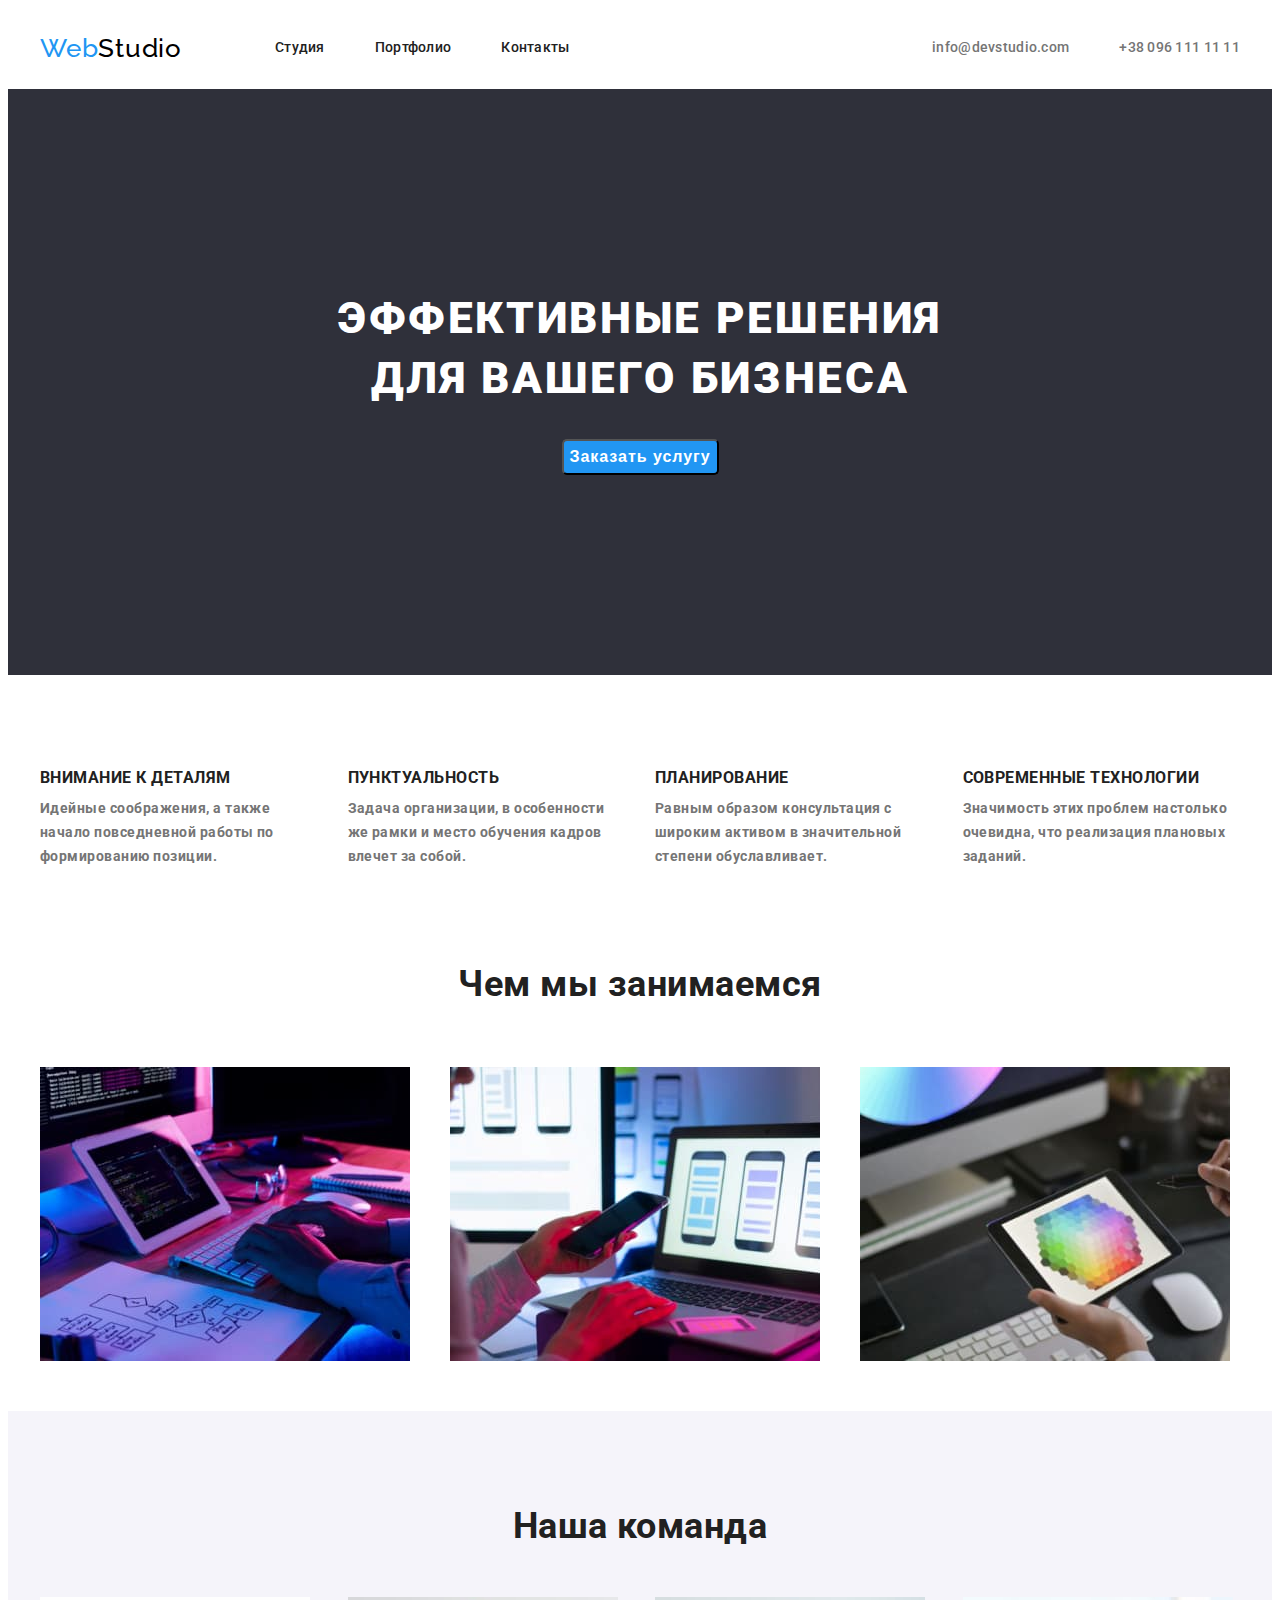
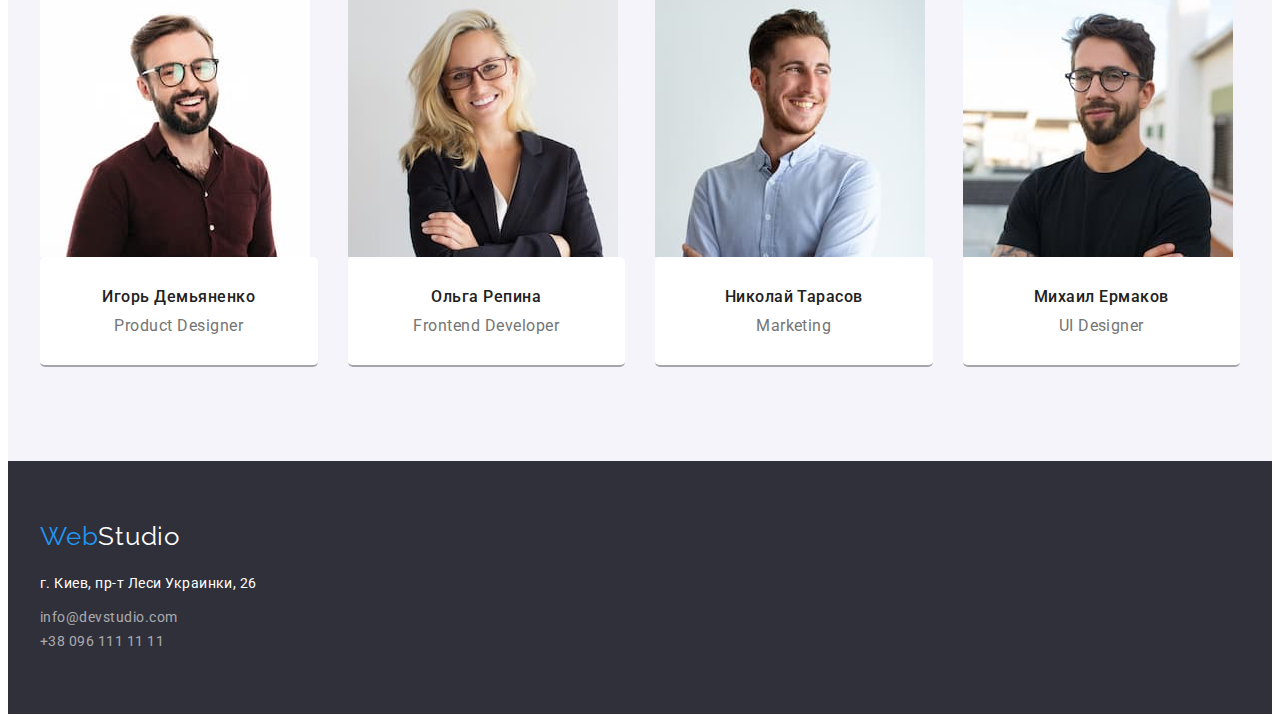
==== index.html @ 27c7fae9 "20-03" ====
<!DOCTYPE html>
<html lang="ru">
<head>
    <meta charset="UTF-8">
    <meta http-equiv="X-UA-Compatible" content="IE=edge">
    <meta name="viewport" content="width=device-width, initial-scale=1.0">
    <title>WebStudio</title>
    <link rel="stylesheet" href="https://cdnjs.cloudflare.com/ajax/libs/modern-normalize/1.0.0/modern-normalize.min.css"
      integrity="sha512-ISS7cAi1PEhQ8jnbJpJZMd29NlhNj4AWYyLOSp2CE/CsHxTCu+r+t0D2yoJudVrd0/8fTVPUVDzY5Tvli75u/g=="
      crossorigin="anonymous" />
    <link rel="preconnect" href="https://fonts.gstatic.com">
    <link href="https://fonts.googleapis.com/css2?family=Raleway:wght@700&family=Roboto:wght@400;500;700;900&display=swap"
      rel="stylesheet">
    <link rel="stylesheet" href="./css/style.css">
</head>
<body>
    <!--Шапка сайта-->  
    <header>
      <div class="container page-header">
        <!--Навигация-->
        <nav>
          <!--Логотип-->
          <a href="./index.html" class="logo-header"><span>Web</span>Studio</a>
            <ul class="site-nav" >
              <li><a href="./index.html" class="link current">Студия</a></li>
              <li><a href="./portfolio.html" class="link">Портфолио</a></li>
              <li><a href="" class="link">Контакты</a></li>
            </ul>
        </nav>  
          <ul class="communication-header">
            <li><a href="mailto:info@devstudio.com" class="link">info@devstudio.com</a></li>
            <li><a href="tel:+380961111111" class="link">+38 096 111 11 11</a></li>
          </ul>
      </div>
    </header>
    <main>
      <!--Основная секця-->
      <section class="hero section">
        <div class="contanier">
          <h1 class="hero-title">Эффективные решения для вашего бизнеса</h1>
          <button type="button" class="hero-btn">Заказать услугу</button>
        </div>
      </section>
      <!--Особенности-->
      <section class="feature section">
        <h2 class="visually-hidden">Особенности</h2>
        <div class="container">
          <ul class="feature-list">
            <li class="feature-list-item">
              <h3 class="section-list">Внимание к деталям</h3>
              <p>Идейные соображения, а также начало повседневной работы по формированию позиции.</p>
            </li>
            <li class="feature-list-item">
              <h3 class="section-list">Пунктуальность</h3>
              <p>Задача организации, в особенности же рамки и место обучения кадров влечет за собой.</p>
            </li>
            <li class="feature-list-item">
              <h3 class="section-list">Планирование</h3>
              <p>Равным образом консультация с широким активом в значительной степени обуславливает.</p>
            </li>
            <li class="feature-list-item">
              <h3 class="section-list">Современные технологии</h3>
              <p>Значимость этих проблем настолько очевидна, что реализация плановых заданий.</p>
            </li>
          </ul>
        </div>
      </section>
      <!--Чем мы занимаемся-->
      <section class="business">
        <div class="container">
          <h2 class="section-title">Чем мы занимаемся</h2>
          <ul class="business-list">
            <li class="business-list-item">
              <img src="./images/business/box-1.jpg" alt="Человек работает на ноутбуке" width="370">
            </li>
            <li class="business-list-item">
              <img src="./images/business/box-2.jpg" alt="Человек работает на смартфоне" width="370">
            </li>
            <li class="business-list-item">
              <img src="./images/business/box-3.jpg" alt="Человек работает на планшете" width="370">
            </li>
          </ul>
        </div>
      </section>
      <!--Наша команда-->
      <section class="command section">
        <div class="container">
          <h2 class="section-title">Наша команда</h2>
          <ul class="command-list">
            <li class="command-list-item">
              <img src="./images/command/demyanenko.jpg" alt="Фотография Игоря Демьяненко" width="270">
              <div class="command-wapper">
                <h3 class="section-list">Игорь Демьяненко</h3>
                <p lang="en">Product Designer</p>
            </div>
            </li>
            <li class="command-list-item">
              <img src="./images/command/repina.jpg" alt="Фотография Ольги Репиной" width="270">
              <div class="command-wapper">
                <h3 class="section-list">Ольга Репина</h3>
                <p lang="en">Frontend Developer</p>
              </div>
            </li>
            <li class="command-list-item">
                <img src="./images/command/tarasov.jpg" alt="Фотография Николая Тарасова" width="270">
                <div class="command-wapper">
                  <h3 class="section-list">Николай Тарасов</h3>
                  <p lang="en">Marketing</p>
                </div>
            </li>
            <li class="command-list-item">
                <img src="./images/command/ermakov.jpg" alt="Фотография Михаила Ермакова" width="270">
                <div class="command-wapper">
                  <h3 class="section-list">Михаил Ермаков</h3>
                  <p lang="en">UI Designer</p>
                </div>
            </li>
          </ul>
        </div>
      </section>
    </main>
    <!--Подвал сайта-->
    <footer>
      <div class="container">
      <!--Логотип-->
      <a href="./index.html" class="logo-footer"><span>Web</span>Studio</a>
      <address class="address">
        <p>г. Киев, пр-т Леси Украинки, 26</p>
        <ul class="communication-footer">
          <li><a href="mailto:info@devstudio.com" class="link">info@devstudio.com</a></li>
          <li><a href="tel:+380961111111" class="link">+38 096 111 11 11</a></li>
        </ul>
      </address>
    </div>
    </footer>
  
</body>
</html>
---- css/style.css ----
/* Основной цвет текста #757575 */
/* Вторичный цвет текста #212121 */
/* Синий цвет #2196F3 */
/* Белый цвет #FFFFFF */
/* Цвет ссылок футера rgba(255, 255, 255, 0.6) */
/* Вторичный цвет фона #F5F4FA */

:root {
  --primary-text-color: #757575;
  --primary-section-text-color: #ffffff;
  --primary-section-background-color: #2f303a;
  --footer-section-background-color: #2f303a;
  --title-text-color: #212121;
  --accent-color: #2196f3;
  --primary-background-color: #ffffff;
  --second-background-color: #f5f4fa;
  --logo-header-color: #000000;
  --logo-footer-color: #ffffff;
  --communication-footer-color: rgb(255, 255, 255, 0.6);
  --color-text-btn: #ffffff;
  --btn-hover-color: #188ce8;
}

/* Сброс стилей для h1-h6, p */
h1,
h2,
h3,
h4,
h5,
h6,
p {
  margin: 0;
}

/* Убираем маркеры из списков */
ul {
  list-style: none;
  margin: 0;
  padding: 0;
}

img {
  display: block;
}
body {
  /* Подгружаем шрифты */
  font-family: 'Roboto', sans-serif;
  letter-spacing: 0.03em;
  /* Основной цвет текста #757575 */
  color: var(--primary-text-color);

  /* Основной цвет фона #ffffff */
  background-color: var(---primary-background-color);
}

/* ==========Прячем ненужные заголовки */
.visually-hidden {
  position: absolute !important;
  clip: rect(1px 1px 1px 1px); /* IE6, IE7 */
  clip: rect(1px, 1px, 1px, 1px);
  padding: 0 !important;
  border: 0 !important;
  height: 1px !important;
  width: 1px !important;
  overflow: hidden;
}
/* ===Класс КОНТЕЙНЕР */
.container {
  width: 1200px;
  margin: 0 auto;
  padding: 0 15px;
}

.page-header,
.page-header nav,
.site-nav,
.communication-header {
  display: flex;
  align-items: center;
}
.page-header {
  justify-content: space-between;
  align-items: center;
  padding: 25px 0;
}

/* Задаем стиль для h2 */
.container h2 {
  font-weight: bold;
  font-size: 36px;
  line-height: 1.17;
  text-align: center;
}

/* ===Класс Секция */
.section {
  padding-top: 94px;
  padding-bottom: 94px;
}
/* =======================ШАПКА САЙТА========================= */
/* Шапка сайта */
.page-header {
  background-color: var(--header-background-color);
  font-weight: 500;
  font-size: 14px;
  line-height: 1.14;
  letter-spacing: 0.02em;
}

/* Логотип в шапке */

.logo-header {
  display: inline-block;
  font-family: 'Raleway', sans-serif;
  font-size: 26px;
  line-height: 1.19;
  letter-spacing: 0.03em;
  color: var(--logo-header-color); /* Черный цвет логотипа #000000 */
  text-decoration: none;
  margin-right: 93px;
}
.site-nav .link {
  display: inline-block;
  margin-right: 50px;
}
.communication-header .link {
  display: inline-block;
  margin-left: 50px;
}

.header {
  border-bottom: 1px solid #ececec;
}
.logo-header > span {
  color: var(--accent-color);
}

/* Навигация */

.site-nav .link {
  color: var(--title-text-color); /* Вторичный цвет текста #212121 */
  text-decoration: none;
}
.site-nav .link:hover,
.site-nav .link:focus {
  color: var(--accent-color); /* Синий цвет #2196F3 */
}
/* Активная страница */
.site-nav .link .current {
  color: var(--accent-color);
}
/* Коммуникация (шапка) */

.communication-header .link {
  text-decoration: none;
  color: currentColor;
}
.communication-header .link:hover,
.communication-header .link:focus {
  color: var(--accent-color); /* Синий цвет #2196F3 */
}
/* ================================================ */
/* ================ОСНОВНАЯ СТРАНИЦА================================ */
/* Основная секця */
.hero {
  background-color: var(--primary-section-background-color);
  padding: 200px 0;
}

.hero-title {
  font-weight: 900;
  font-size: 44px;
  line-height: 1.36;
  text-align: center;
  letter-spacing: 0.06em;
  text-transform: uppercase;
  color: var(--primary-section-text-color);
  max-width: 700px;
  margin: 0 auto;
  margin-bottom: 30px;
}

/* Свойство Кнопки (button)смотри в разделе "Кнопкм" */

/* Общее для секций (шрифты h2 h3) */
.section-title {
  color: var(--title-text-color); /* Вторичный цвет текста #212121 */
}
.section-list {
  color: var(--title-text-color); /* Вторичный цвет текста #212121 */
}
/* Секция  Особенности */

.container .feature-list {
  font-weight: bold;
  font-size: 14px;
  line-height: 1.14;
  display: flex;
  margin-left: -30px;
  margin-top: -30px;
}
.container .feature-list-item {
  width: calc(100% / 4 - 30px);
  margin-left: 30px;
  margin-top: 30px;
}
.feature p {
  font-size: 14px;
  line-height: 1.71;
  padding-top: 10px;
  font-family: Roboto;
}
.feature h3 {
  letter-spacing: 0.03em;
  text-transform: uppercase;
}

/* Секция  Чем мы занимаемся */
.container .business-list {
  display: flex;
  margin-left: -30px;
  margin-top: -30px;
  padding-top: 62px;
  padding-bottom: 50px;
}
.container .business-list-item {
  width: calc(100% / 3 - 30px);
  margin-left: 30px;
  margin-top: 30px;
}

/* Секция  Наша команда */
.command {
  background-color: var(--second-background-color);
}
.container .command-list {
  display: flex;
  margin-left: -30px;
  margin-top: -30px;
}

.command-wapper {
  display: block;
  padding-top: 30px;
  border-bottom: 2px solid #a5a5a9;
  border-radius: 5px;
  background-color: var(--primary-background-color);
}
.container .command-list-item {
  width: calc(100% / 4 - 30px);
  margin-left: 30px;
  margin-top: 30px;
}

.command h2 {
  margin-bottom: 50px;
}
.command h3 {
  font-weight: 500;
  font-size: 16px;
  line-height: 1.19;
  text-align: center;
  margin-bottom: 10px;
}
.command p {
  font-size: 16px;
  line-height: 1.19;
  text-align: center;
  margin-bottom: 30px;
}
/* ================================================ */
/* ===================ПОРТФОЛИО============================= */
/* Страница Портфолио */
.portfoleo {
  padding-top: 94px;
  padding-bottom: 94px;
}
/* Секция  Фильтр проектов */
.filters {
  font-weight: 500;
  font-size: 16px;
  line-height: 1.62;
  text-align: center;
}
.portfoleo-filters-list {
  display: flex;
  justify-content: center;
}

.portfoleo-filters-list-item {
  margin-left: 8px;
}
/* Секция  Список проектов */

.container .portfoleo-project-list {
  display: flex;
  flex-wrap: wrap;
  margin-left: -30px;
  margin-top: -30px;
  padding-top: 50px;
}
.container .portfoleo-project-list-item {
  width: calc(100% / 3 - 30px);
  margin-left: 30px;
  margin-top: 30px;
}
.portfoleo-project-wapper {
  display: block;
  /* flex-direction: column; */
  border: 1px solid #eeeeee;
  border-top: none;
  padding: 20px 24px;
}

.portfoleo-project-wapper h3 {
  font-weight: bold;
  font-size: 18px;
  line-height: 2;
  letter-spacing: 0.06em;
  margin-bottom: 10px;
}
.portfoleo-project p {
  font-size: 16px;
  line-height: 1.87;
  margin: 10px auto;
}

/* ================================================ */

/* ====================КНОПКИ САЙТА============================ */
/* Кнопки */
.button {
  font-family: inherit;
  cursor: pointer;
}
.hero-btn {
  font-weight: bold;
  font-size: 16px;
  line-height: 1.87;
  text-align: center;
  letter-spacing: 0.06em;
  color: var(--color-text-btn);
  background-color: var(--accent-color);
  margin: 0 auto;
  display: block;
  border-radius: 5px;
}
.hero-btn:hover,
.hero-btn:focus {
  color: var(--color-text-btn);
  background-color: var(--btn-hover-color);
}

.portfoleo-filters-list-item .portfoleo-button {
  border: none;
  color: var(title-text-color);
  background-color: var(second-background-colorolor);
  border-radius: 4px;
  padding: 6px 22px;
}
.portfoleo-filters-list-item .portfoleo-button:hover,
.portfoleo-filters-list-item .portfoleo-button:focus {
  color: var(--primary-section-text-color);
  background-color: var(--accent-color);
  cursor: pointer;
}
/* ================================================ */
/* ===================ПОДВАЛ САЙТА============================= */

/* Подвал сайта */
footer {
  color: var(--logo-footer-color);
  background-color: var(--footer-section-background-color);
}
footer .container {
  display: block;
  padding: 60px 0;
}
footer p {
  padding-bottom: 10px;
}
/* Логотип в подвале */
.logo-footer {
  font-family: 'Raleway', sans-serif;
  font-size: 26px;
  line-height: 1.19;
  letter-spacing: 0.03em;
  text-decoration: none;
  color: var(--logo-footer-color);
  -bottom: 20px;
}
.logo-footer > span {
  color: var(--accent-color);
}
.address {
  font-size: 14px;
  font-style: normal;
  line-height: 1.71;
  padding-top: 20px;
}
/* Коммуникация (подвал) */
.communication-footer .link {
  font-size: 14px;
  line-height: 1.71;
  color: var(--communication-footer-color);
  text-decoration: none;
}
.communication-footer .link:hover,
.communication-footer .link:focus {
  color: var(--accent-color); /* Синий цвет #2196F3 */
}
/* ================================================ */
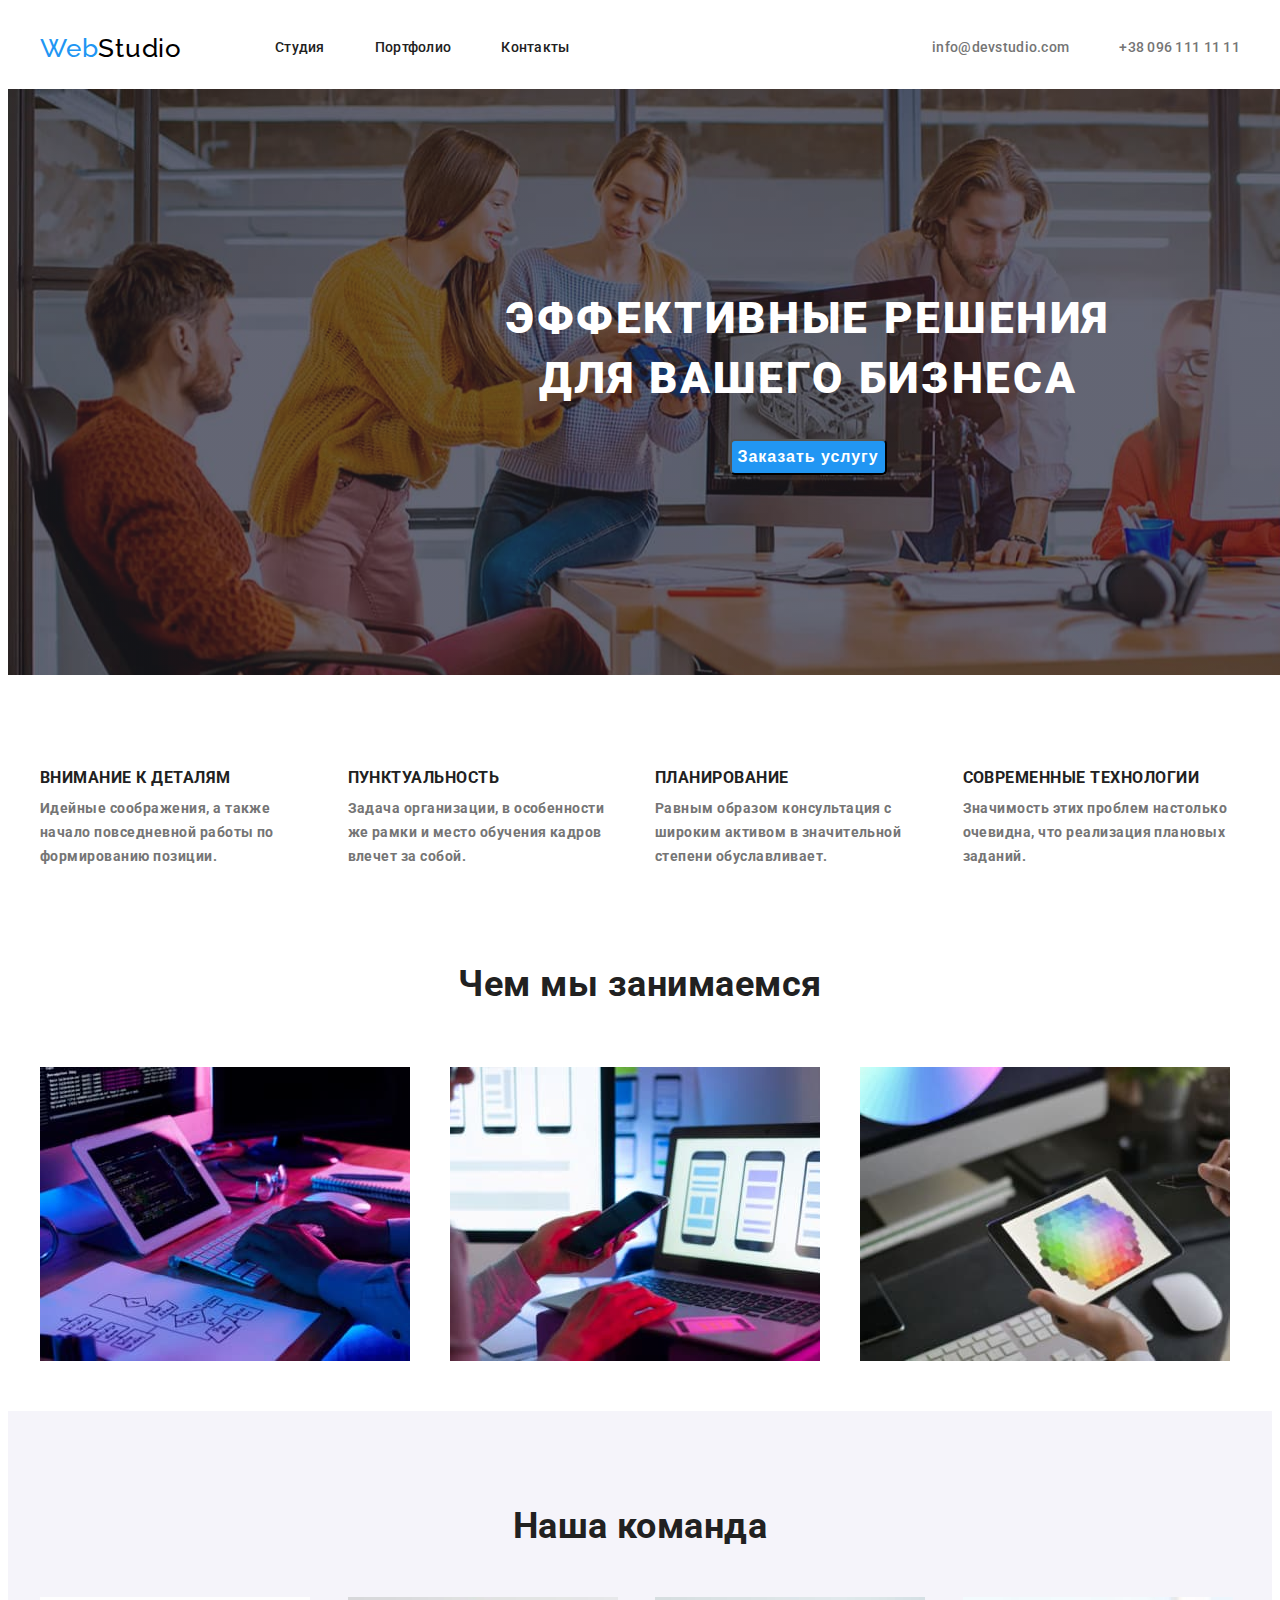
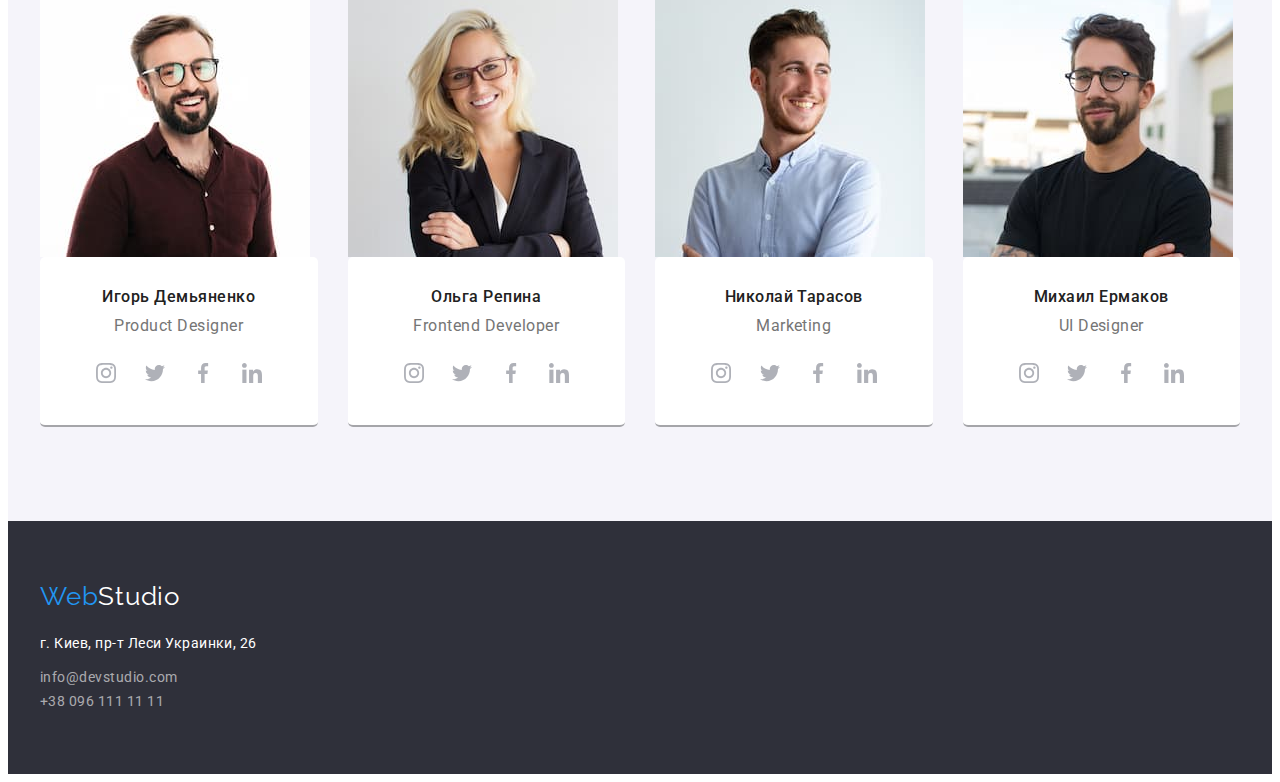
==== commit de611620: "soc" ====
--- a/index.html
+++ b/index.html
@@ -28,8 +28,8 @@
             </ul>
         </nav>  
           <ul class="communication-header">
-            <li><a href="mailto:info@devstudio.com" class="link">info@devstudio.com</a></li>
-            <li><a href="tel:+380961111111" class="link">+38 096 111 11 11</a></li>
+            <li><a href="mailto:info@devstudio.com" class="link mail">info@devstudio.com</a></li>
+            <li><a href="tel:+380961111111" class="link tell">+38 096 111 11 11</a></li>
           </ul>
       </div>
     </header>
@@ -92,6 +92,32 @@
               <div class="command-wapper">
                 <h3 class="section-list">Игорь Демьяненко</h3>
                 <p lang="en">Product Designer</p>
+                <ul class="social-list">
+                  <li class="social-list-item"><a href="https://www.instagram.com/" class="social-list-link">
+                    <svg class="social-list-icon">
+                      <use href="./images/icons.svg#icon-instagram"></use>
+                    </svg>
+                  </a>
+                  </li>
+                  <li class="social-list-item"><a href="https://twitter.com/" class="social-list-link">
+                    <svg class="social-list-icon">
+                      <use href="./images/icons.svg#icon-twitter"></use>
+                    </svg>
+                  </a>
+                  </li>
+                  <li class="social-list-item"><a href="" class="social-list-link">
+                    <svg class="social-list-icon">
+                      <use href="./images/icons.svg#icon-facebook"></use>
+                    </svg>
+                  </a>
+                  </li>
+                  <li class="social-list-item"><a href="https://www.linkedin.com/" class="social-list-link">
+                    <svg class="social-list-icon">
+                      <use href="./images/icons.svg#icon-linkedin"></use>
+                    </svg>
+                  </a>
+                  </li>
+                </ul>
             </div>
             </li>
             <li class="command-list-item">
@@ -99,6 +125,32 @@
               <div class="command-wapper">
                 <h3 class="section-list">Ольга Репина</h3>
                 <p lang="en">Frontend Developer</p>
+                <ul class="social-list">
+                  <li class="social-list-item"><a href="https://www.instagram.com/" class="social-list-link">
+                      <svg class="social-list-icon">
+                        <use href="./images/icons.svg#icon-instagram"></use>
+                      </svg>
+                    </a>
+                  </li>
+                  <li class="social-list-item"><a href="https://twitter.com/" class="social-list-link">
+                      <svg class="social-list-icon">
+                        <use href="./images/icons.svg#icon-twitter"></use>
+                      </svg>
+                    </a>
+                  </li>
+                  <li class="social-list-item"><a href="" class="social-list-link">
+                      <svg class="social-list-icon">
+                        <use href="./images/icons.svg#icon-facebook"></use>
+                      </svg>
+                    </a>
+                  </li>
+                  <li class="social-list-item"><a href="https://www.linkedin.com/" class="social-list-link">
+                      <svg class="social-list-icon">
+                        <use href="./images/icons.svg#icon-linkedin"></use>
+                      </svg>
+                    </a>
+                  </li>
+                </ul>
               </div>
             </li>
             <li class="command-list-item">
@@ -106,6 +158,32 @@
                 <div class="command-wapper">
                   <h3 class="section-list">Николай Тарасов</h3>
                   <p lang="en">Marketing</p>
+                  <ul class="social-list">
+                    <li class="social-list-item"><a href="https://www.instagram.com/" class="social-list-link">
+                        <svg class="social-list-icon">
+                          <use href="./images/icons.svg#icon-instagram"></use>
+                        </svg>
+                      </a>
+                    </li>
+                    <li class="social-list-item"><a href="https://twitter.com/" class="social-list-link">
+                        <svg class="social-list-icon">
+                          <use href="./images/icons.svg#icon-twitter"></use>
+                        </svg>
+                      </a>
+                    </li>
+                    <li class="social-list-item"><a href="" class="social-list-link">
+                        <svg class="social-list-icon">
+                          <use href="./images/icons.svg#icon-facebook"></use>
+                        </svg>
+                      </a>
+                    </li>
+                    <li class="social-list-item"><a href="https://www.linkedin.com/" class="social-list-link">
+                        <svg class="social-list-icon">
+                          <use href="./images/icons.svg#icon-linkedin"></use>
+                        </svg>
+                      </a>
+                    </li>
+                  </ul>
                 </div>
             </li>
             <li class="command-list-item">
@@ -113,6 +191,32 @@
                 <div class="command-wapper">
                   <h3 class="section-list">Михаил Ермаков</h3>
                   <p lang="en">UI Designer</p>
+                  <ul class="social-list">
+                    <li class="social-list-item"><a href="https://www.instagram.com/" class="social-list-link">
+                        <svg class="social-list-icon">
+                          <use href="./images/icons.svg#icon-instagram"></use>
+                        </svg>
+                      </a>
+                    </li>
+                    <li class="social-list-item"><a href="https://twitter.com/" class="social-list-link">
+                        <svg class="social-list-icon">
+                          <use href="./images/icons.svg#icon-twitter"></use>
+                        </svg>
+                      </a>
+                    </li>
+                    <li class="social-list-item"><a href="" class="social-list-link">
+                        <svg class="social-list-icon">
+                          <use href="./images/icons.svg#icon-facebook"></use>
+                        </svg>
+                      </a>
+                    </li>
+                    <li class="social-list-item"><a href="https://www.linkedin.com/" class="social-list-link">
+                        <svg class="social-list-icon">
+                          <use href="./images/icons.svg#icon-linkedin"></use>
+                        </svg>
+                      </a>
+                    </li>
+                  </ul>
                 </div>
             </li>
           </ul>
--- a/css/style.css
+++ b/css/style.css
@@ -19,6 +19,8 @@
   --communication-footer-color: rgb(255, 255, 255, 0.6);
   --color-text-btn: #ffffff;
   --btn-hover-color: #188ce8;
+  --social-primary-color: #afb1b8;
+  --social-second-color: #ffffff;
 }
 
 /* Сброс стилей для h1-h6, p */
@@ -155,16 +157,30 @@
   text-decoration: none;
   color: currentColor;
 }
-.communication-header .link:hover,
+.mail::before {
+}
+
+.tell {
+}
+.communic ation-header .link:hover,
 .communication-header .link:focus {
   color: var(--accent-color); /* Синий цвет #2196F3 */
 }
+
 /* ================================================ */
 /* ================ОСНОВНАЯ СТРАНИЦА================================ */
 /* Основная секця */
 .hero {
   background-color: var(--primary-section-background-color);
   padding: 200px 0;
+  background-image: linear-gradient(
+      rgba(47, 48, 58, 0.4),
+      rgba(47, 48, 58, 0.4)
+    ),
+    url(../images/bg.jpg);
+  background-repeat: no-repeat;
+  background-size: cover;
+  min-width: 1600px;
 }
 
 .hero-title {
@@ -245,6 +261,8 @@
   border-bottom: 2px solid #a5a5a9;
   border-radius: 5px;
   background-color: var(--primary-background-color);
+  padding-left: 44px;
+  padding-right: 44px;
 }
 .container .command-list-item {
   width: calc(100% / 4 - 30px);
@@ -266,8 +284,35 @@
   font-size: 16px;
   line-height: 1.19;
   text-align: center;
+  margin-bottom: 16px;
+}
+.social-list {
+  display: flex;
+  justify-content: space-between;
+}
+.social-list-link {
+  display: flex;
+  width: 44px;
+  height: 44px;
+  border-radius: 50%;
+  justify-content: center;
+  align-items: center;
   margin-bottom: 30px;
 }
+.social-list-icon {
+  width: 20px;
+  height: 20px;
+  fill: var(--social-primary-color);
+}
+.social-list-link:hover .social-list-icon,
+.social-list-link:focus .social-list-icon {
+  fill: var(--social-second-color);
+}
+.social-list-link:hover,
+.social-list-link:focus {
+  background-color: var(--accent-color);
+}
+
 /* ================================================ */
 /* ===================ПОРТФОЛИО============================= */
 /* Страница Портфолио */
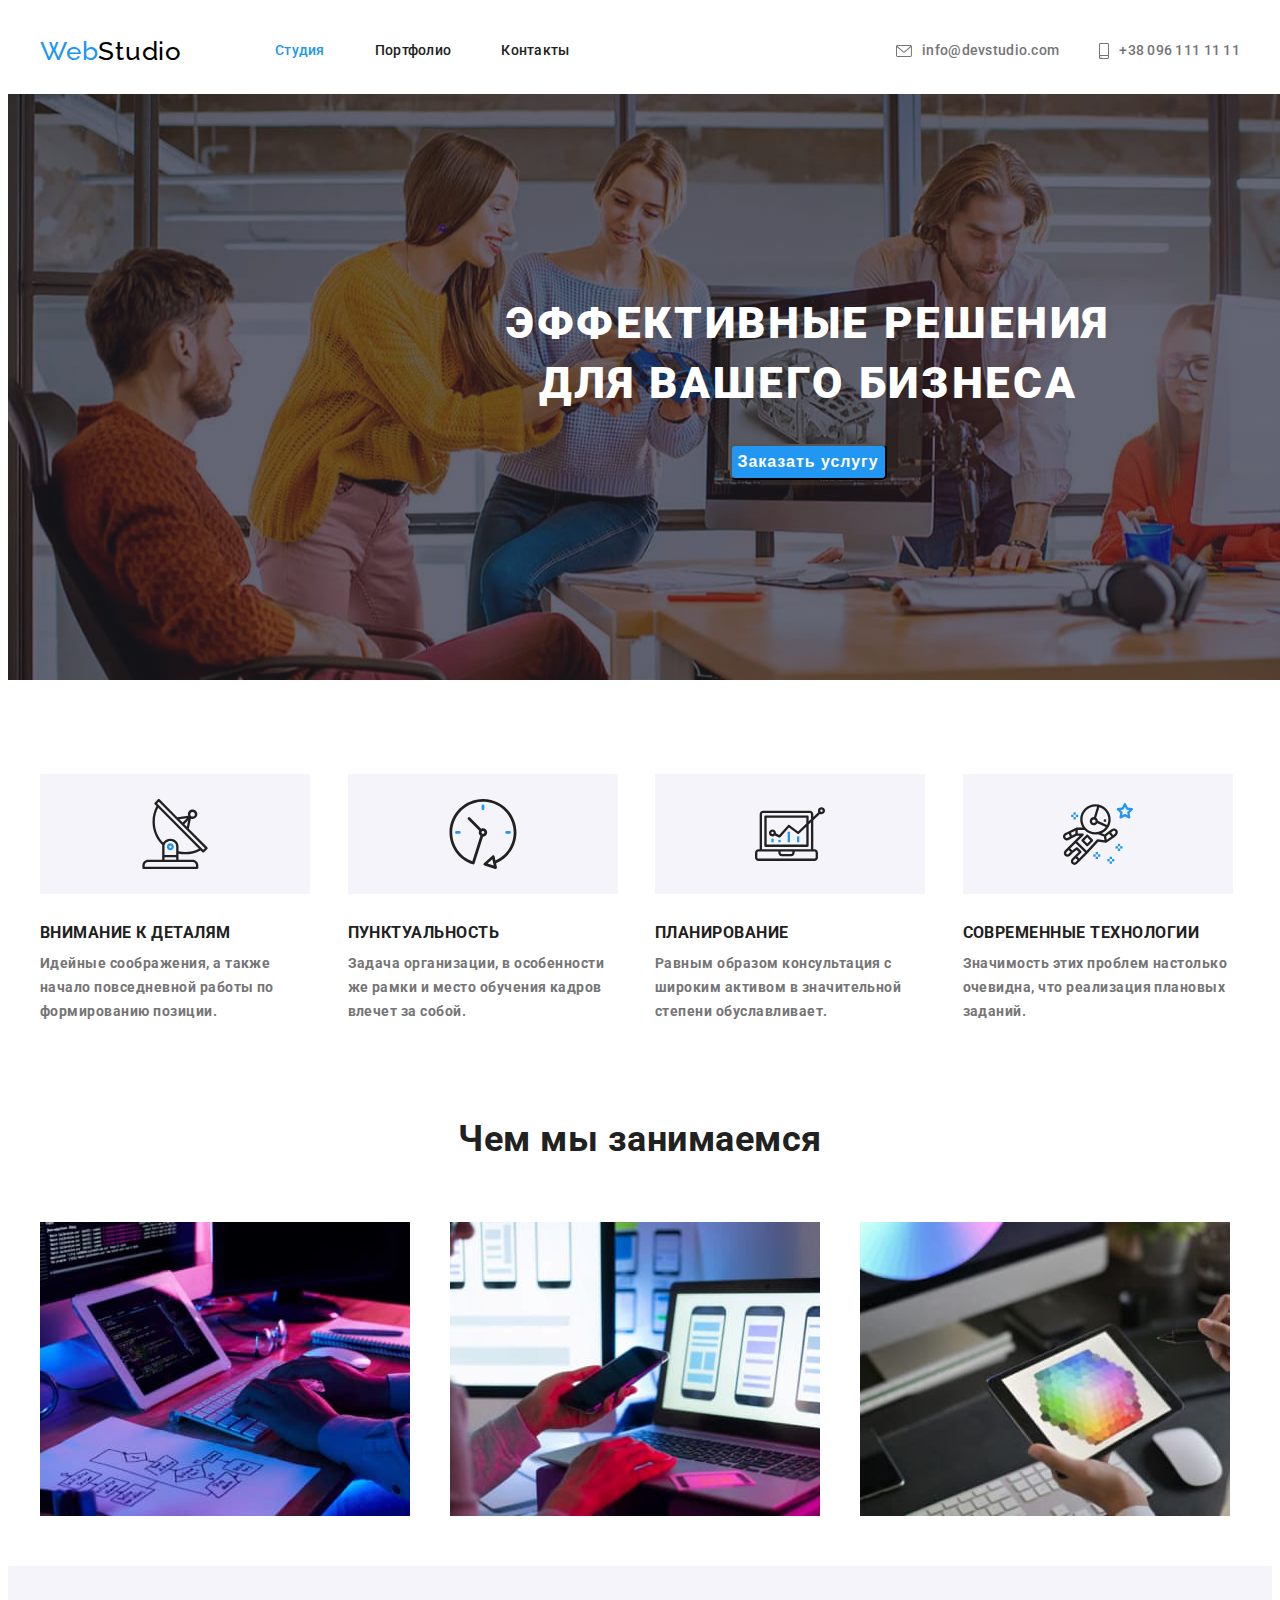
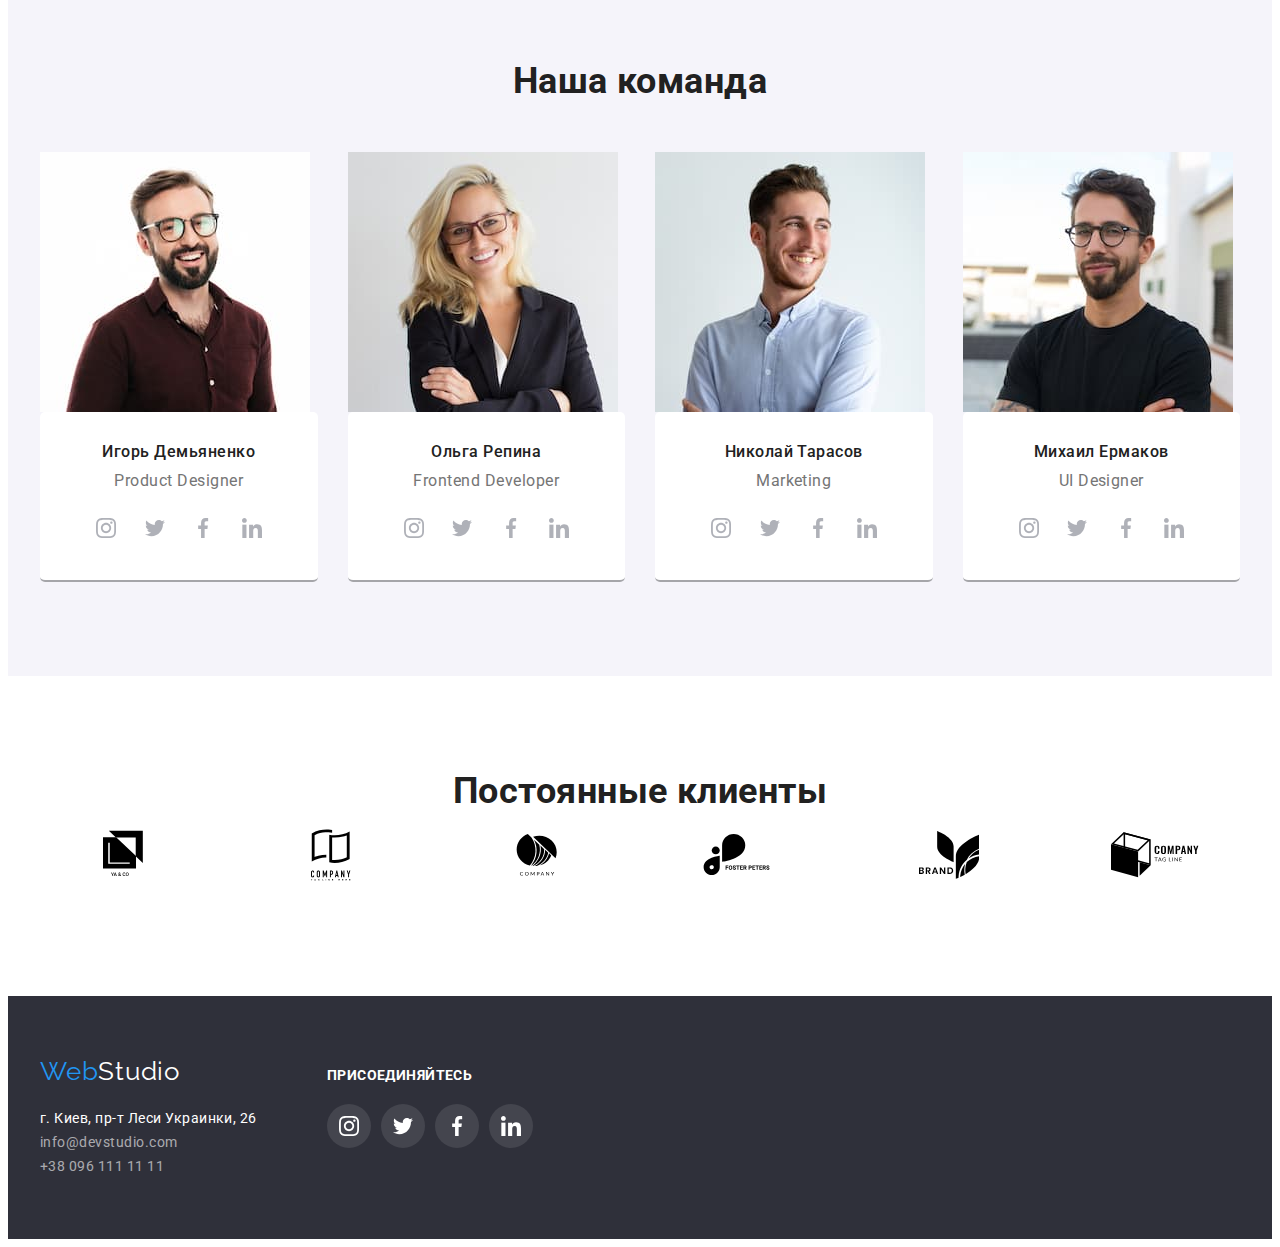
==== commit 72c5dc5a: "21-03" ====
--- a/index.html
+++ b/index.html
@@ -21,15 +21,30 @@
         <nav>
           <!--Логотип-->
           <a href="./index.html" class="logo-header"><span>Web</span>Studio</a>
-            <ul class="site-nav" >
-              <li><a href="./index.html" class="link current">Студия</a></li>
-              <li><a href="./portfolio.html" class="link">Портфолио</a></li>
-              <li><a href="" class="link">Контакты</a></li>
-            </ul>
-        </nav>  
+          <ul class="site-nav">
+            <li><a href="./index.html" class="link current">Студия</a></li>
+            <li><a href="./portfolio.html" class="link">Портфолио</a></li>
+            <li><a href="" class="link">Контакты</a></li>
+          </ul>
+        </nav>
+        <!--communication-header-->
           <ul class="communication-header">
-            <li><a href="mailto:info@devstudio.com" class="link mail">info@devstudio.com</a></li>
-            <li><a href="tel:+380961111111" class="link tell">+38 096 111 11 11</a></li>
+            <li>
+              <div class="communication-header-container">
+                <svg class="communication-header-icon" width="16" height="12">
+                  <use href="./images/icons.svg#icon-envelope"></use>
+                </svg>
+                <a href="mailto:info@devstudio.com" class="link">info@devstudio.com</a>
+              </div>
+            </li>            
+              <li>
+                <div class="communication-header-container">
+                  <svg class="communication-header-icon" width="10" height="16">
+                    <use href="./images/icons.svg#icon-smartphone"></use>
+                  </svg>
+                  <a href="tel:+380961111111" class="link">+38 096 111 11 11</a>
+                </div>
+              </li>
           </ul>
       </div>
     </header>
@@ -47,18 +62,38 @@
         <div class="container">
           <ul class="feature-list">
             <li class="feature-list-item">
+              <box class="feature-logo">
+                <svg class="feature-logo-icon">
+                  <use href="./images/icons.svg#icon-antenna"></use>
+                </svg>
+              </box>
               <h3 class="section-list">Внимание к деталям</h3>
               <p>Идейные соображения, а также начало повседневной работы по формированию позиции.</p>
             </li>
             <li class="feature-list-item">
+              <box class="feature-logo">
+                <svg class="feature-logo-icon">
+                  <use href="./images/icons.svg#icon-clock"></use>
+                </svg>
+              </box>
               <h3 class="section-list">Пунктуальность</h3>
               <p>Задача организации, в особенности же рамки и место обучения кадров влечет за собой.</p>
             </li>
             <li class="feature-list-item">
+              <box class="feature-logo">
+                <svg class="feature-logo-icon">
+                  <use href="./images/icons.svg#icon-diagram"></use>
+                </svg>
+              </box>
               <h3 class="section-list">Планирование</h3>
               <p>Равным образом консультация с широким активом в значительной степени обуславливает.</p>
             </li>
             <li class="feature-list-item">
+              <box class="feature-logo">
+                <svg class="feature-logo-icon">
+                  <use href="./images/icons.svg#icon-astronaut"></use>
+                </svg>
+              </box>
               <h3 class="section-list">Современные технологии</h3>
               <p>Значимость этих проблем настолько очевидна, что реализация плановых заданий.</p>
             </li>
@@ -222,20 +257,115 @@
           </ul>
         </div>
       </section>
+      <!--Постоянные клиенты-->
+      <section class="regular-client section">
+        <div class="container">
+          <h2 class="section-title">Постоянные клиенты</h2>
+          <ul class="regular-client-list">
+            <li class="regular-client-item">
+              <div class="regular-client-container">
+              <a href="" class="regular-client-link">
+                <svg class="regular-client-list-icon" width="44" height="50">
+                  <use href="./images/icons.svg#icon-logo-1"></use>
+                </svg>
+              </a>
+              </div>
+            </li>
+            <li class="regular-client-item">
+              <div class="regular-client-container">
+              <a href="" class="regular-client-link">
+                <svg class="regular-client-list-icon" width="40" height="52">
+                  <use href="./images/icons.svg#icon-logo-2"></use>
+                </svg>
+              </a>
+              </div>
+            </li>
+            <li class="regular-client-item">
+              <div class="regular-client-container">
+              <a href="" class="regular-client-link">
+                <svg class="regular-client-list-icon" width="42" height="42">
+                  <use href="./images/icons.svg#icon-logo-3"></use>
+                </svg>
+              </a>
+              </div>
+            </li>
+            <li class="regular-client-item">
+              <div class="regular-client-container">
+              <a href="" class="regular-client-link">
+                <svg class="regular-client-list-icon" width="80" height="42">
+                  <use href="./images/icons.svg#icon-logo-4"></use>
+                </svg>
+              </a>
+              </div>
+            </li>
+            <li class="regular-client-item">
+              <div class="regular-client-container">
+              <a href="" class="regular-client-link">
+                <svg class="regular-client-list-icon" width="60" height="48">
+                  <use href="./images/icons.svg#icon-logo-5"></use>
+                </svg>
+              </a>
+              </div>
+            </li>
+            <li class="regular-client-item">
+              <div class="regular-client-container">
+              <a href="" class="regular-client-link">
+                <svg class="regular-client-list-icon" width="88" height="46">
+                  <use href="./images/icons.svg#icon-logo-6"></use>
+                </svg>
+              </a>
+              </div>
+            </li>
+
+          </ul>
+        </div>
+
+      </section>
     </main>
     <!--Подвал сайта-->
     <footer>
       <div class="container">
-      <!--Логотип-->
-      <a href="./index.html" class="logo-footer"><span>Web</span>Studio</a>
-      <address class="address">
-        <p>г. Киев, пр-т Леси Украинки, 26</p>
-        <ul class="communication-footer">
-          <li><a href="mailto:info@devstudio.com" class="link">info@devstudio.com</a></li>
-          <li><a href="tel:+380961111111" class="link">+38 096 111 11 11</a></li>
-        </ul>
-      </address>
-    </div>
+        <!--Логотип-->
+        <div class="footer-address">
+          <a href="./index.html" class="logo-footer"><span>Web</span>Studio</a>
+          <address class="address">
+            <p>г. Киев, пр-т Леси Украинки, 26</p>
+            <ul class="communication-footer">
+              <li><a href="mailto:info@devstudio.com" class="link">info@devstudio.com</a></li>
+              <li><a href="tel:+380961111111" class="link">+38 096 111 11 11</a></li>
+            </ul>
+          </address>
+         </div>
+        <div class="footer-social">
+          <p>присоединяйтесь</p>
+          <ul class="footer-social-list">
+            <li class="footer-social-list-item"><a href="https://www.instagram.com/" class="social-list-link">
+                <svg class="footer-social-list-icon">
+                  <use href="./images/icons.svg#icon-instagram"></use>
+                </svg>
+              </a>
+            </li>
+            <li class="footer-social-list-item"><a href="https://twitter.com/" class="social-list-link">
+                <svg class="footer-social-list-icon">
+                  <use href="./images/icons.svg#icon-twitter"></use>
+                </svg>
+              </a>
+            </li>
+            <li class="footer-social-list-item"><a href="" class="social-list-link">
+                <svg class="footer-social-list-icon">
+                  <use href="./images/icons.svg#icon-facebook"></use>
+                </svg>
+              </a>
+            </li>
+            <li class="footer-social-list-item"><a href="https://www.linkedin.com/" class="social-list-link">
+                <svg class="footer-social-list-icon">
+                  <use href="./images/icons.svg#icon-linkedin"></use>
+                </svg>
+              </a>
+            </li>
+          </ul>
+        </div>
+      </div>
     </footer>
   
 </body>
--- a/css/style.css
+++ b/css/style.css
@@ -10,6 +10,7 @@
   --primary-section-text-color: #ffffff;
   --primary-section-background-color: #2f303a;
   --footer-section-background-color: #2f303a;
+  --footer-social-background-color: rgba(255, 255, 255, 0.1);
   --title-text-color: #212121;
   --accent-color: #2196f3;
   --primary-background-color: #ffffff;
@@ -20,6 +21,7 @@
   --color-text-btn: #ffffff;
   --btn-hover-color: #188ce8;
   --social-primary-color: #afb1b8;
+  --regular-client-link-primary-color: #afb1b8;
   --social-second-color: #ffffff;
 }
 
@@ -125,10 +127,6 @@
   display: inline-block;
   margin-right: 50px;
 }
-.communication-header .link {
-  display: inline-block;
-  margin-left: 50px;
-}
 
 .header {
   border-bottom: 1px solid #ececec;
@@ -148,21 +146,34 @@
   color: var(--accent-color); /* Синий цвет #2196F3 */
 }
 /* Активная страница */
-.site-nav .link .current {
+.site-nav .link.current {
   color: var(--accent-color);
 }
 /* Коммуникация (шапка) */
 
+.communication-header li:not(:last-child) {
+  margin-right: 30px;
+}
 .communication-header .link {
+  display: flex;
+  align-items: center;
   text-decoration: none;
   color: currentColor;
 }
-.mail::before {
-}
-
-.tell {
-}
-.communic ation-header .link:hover,
+.communication-header-container {
+  display: flex;
+  justify-content: center;
+  align-content: center;
+}
+.communication-header-container .link {
+  display: flex;
+  justify-content: center;
+  align-content: center;
+}
+.communication-header-icon {
+  margin: 10px;
+}
+.communication-header .link:hover,
 .communication-header .link:focus {
   color: var(--accent-color); /* Синий цвет #2196F3 */
 }
@@ -215,6 +226,19 @@
   margin-left: -30px;
   margin-top: -30px;
 }
+.feature-logo {
+  display: flex;
+  width: 270px;
+  height: 120px;
+  background-color: var(--second-background-color);
+  margin-bottom: 30px;
+}
+.feature-logo-icon {
+  width: 70px;
+  height: 70px;
+  padding: auto;
+  margin: auto;
+}
 .container .feature-list-item {
   width: calc(100% / 4 - 30px);
   margin-left: 30px;
@@ -313,6 +337,39 @@
   background-color: var(--accent-color);
 }
 
+/* Постоянные клиенты */
+.regular-client-list {
+  display: flex;
+  justify-content: space-between;
+}
+.regular-client-container {
+  display: flex;
+  width: 170px;
+  height: 90px;
+  justify-content: center;
+  align-items: center;
+  border: 10px;
+  border-color: var(--regular-client-link-primary-color);
+  border-radius: 4px;
+}
+.regular-client-list-item {
+  display: block;
+  width: 170px;
+  height: 90px;
+  border-radius: 50%;
+  justify-content: center;
+  align-items: center;
+  margin-bottom: 30px;
+}
+/* display: flex;
+  width: 170px;
+  padding: 90px;
+  justify-content: center;
+  align-items: center;
+  border: 1px;
+  border-color: var(--regular-client-link-primary-color);
+  border-radius: 4px;
+} */
 /* ================================================ */
 /* ===================ПОРТФОЛИО============================= */
 /* Страница Портфолио */
@@ -349,9 +406,13 @@
   margin-left: 30px;
   margin-top: 30px;
 }
+.portfoleo-project-list-item:hover {
+  box-shadow: 0px 4px 4px 0px #bfbfbf, 0px 4px 4px 0px #f0f0f0,
+    1px 4px 6px 0px #d9d9d9;
+  cursor: pointer;
+}
 .portfoleo-project-wapper {
   display: block;
-  /* flex-direction: column; */
   border: 1px solid #eeeeee;
   border-top: none;
   padding: 20px 24px;
@@ -418,12 +479,12 @@
   background-color: var(--footer-section-background-color);
 }
 footer .container {
-  display: block;
+  display: flex;
   padding: 60px 0;
 }
-footer p {
+/* footer p {
   padding-bottom: 10px;
-}
+} */
 /* Логотип в подвале */
 .logo-footer {
   font-family: 'Raleway', sans-serif;
@@ -444,14 +505,52 @@
   padding-top: 20px;
 }
 /* Коммуникация (подвал) */
+footer {
+  display: flex;
+  justify-content: flex-start;
+}
 .communication-footer .link {
   font-size: 14px;
   line-height: 1.71;
   color: var(--communication-footer-color);
   text-decoration: none;
+  padding-top: 10px;
 }
 .communication-footer .link:hover,
 .communication-footer .link:focus {
   color: var(--accent-color); /* Синий цвет #2196F3 */
 }
+.footer-social {
+  display: flex;
+  flex-direction: column;
+  width: 206px;
+  height: 80px;
+  margin-left: 70px;
+  margin-top: 12px;
+}
+.footer-social p {
+  font-weight: bold;
+  font-size: 14px;
+  line-height: 1.14;
+  letter-spacing: 0.03em;
+  text-transform: uppercase;
+  color: var(--primary-section-text-color);
+  margin-bottom: 20px;
+}
+.footer-social-list {
+  display: flex;
+  justify-content: space-between;
+  align-items: center;
+}
+.footer-social-list-item {
+  width: 44px;
+  height: 44px;
+  background-color: var(--footer-social-background-color);
+  border-radius: 50%;
+}
+.footer-social-list-icon {
+  width: 20px;
+  height: 20px;
+  fill: var(--logo-footer-color);
+}
 /* ================================================ */
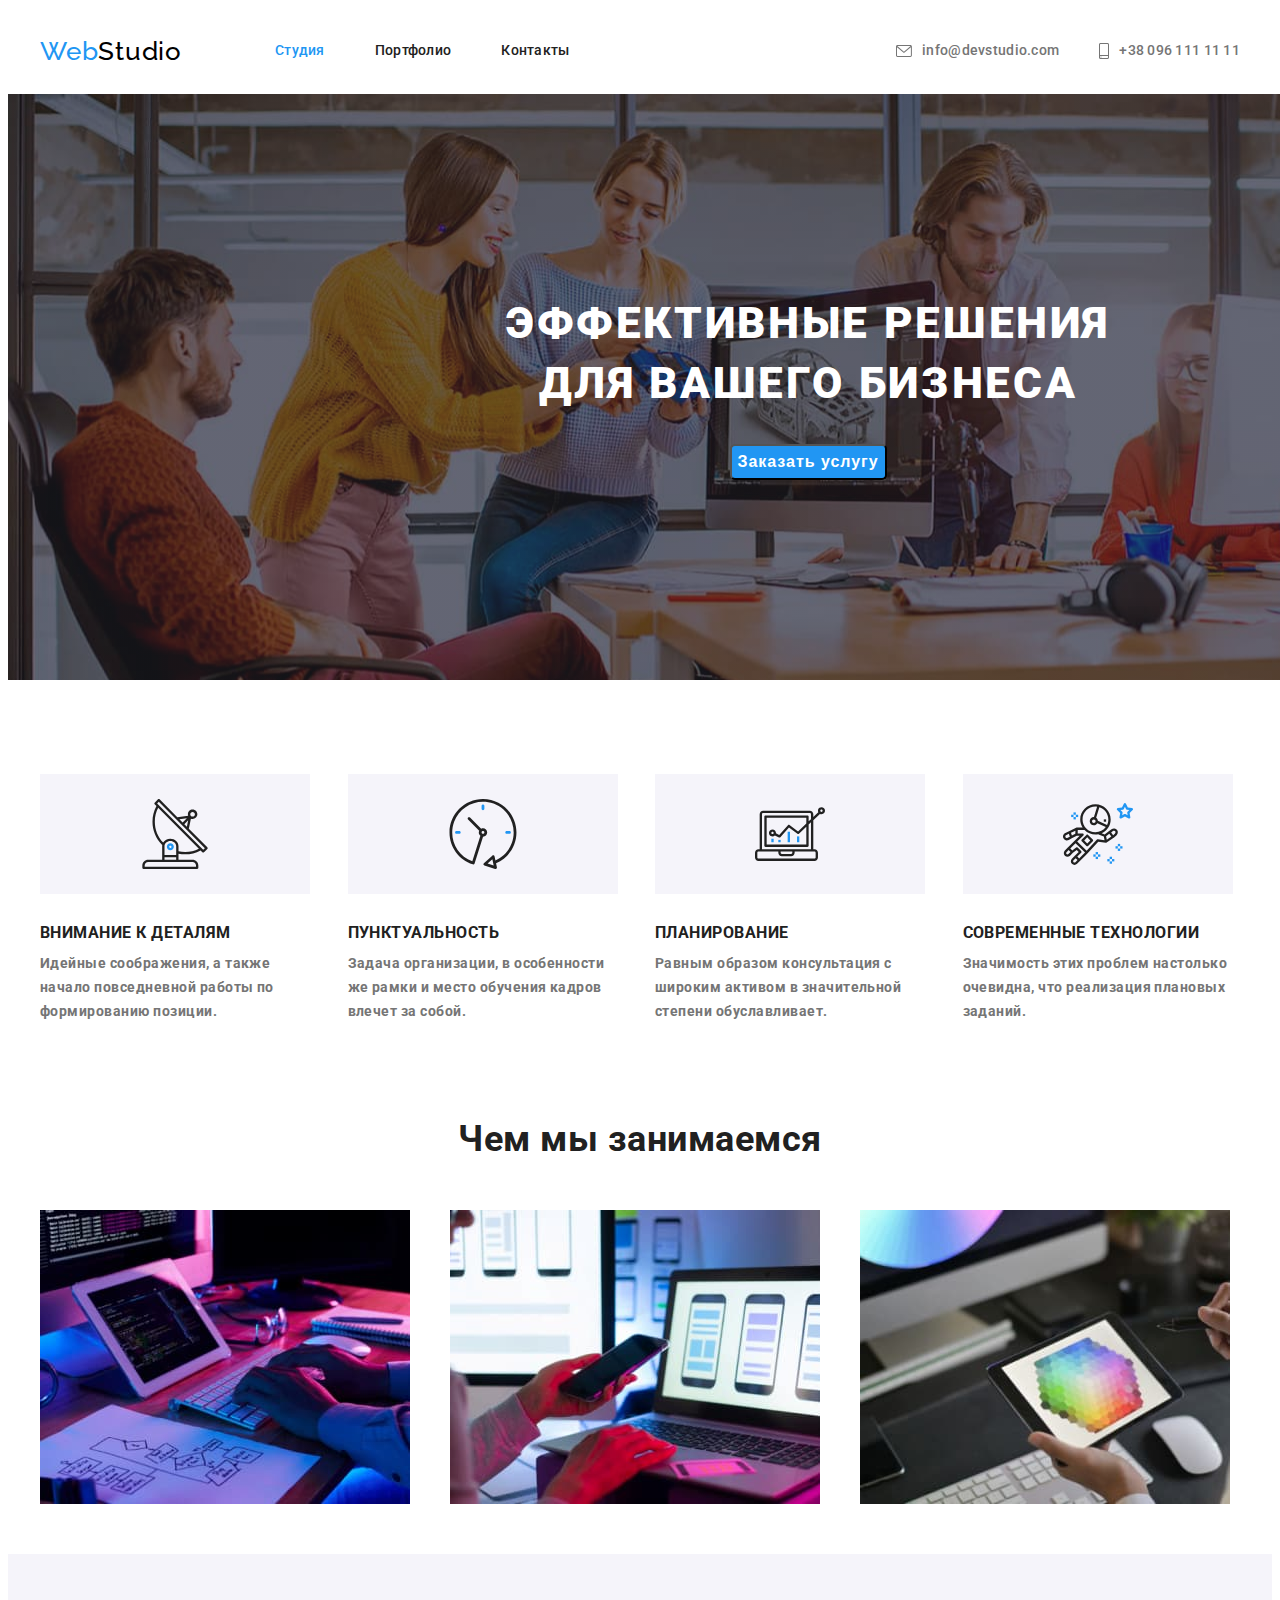
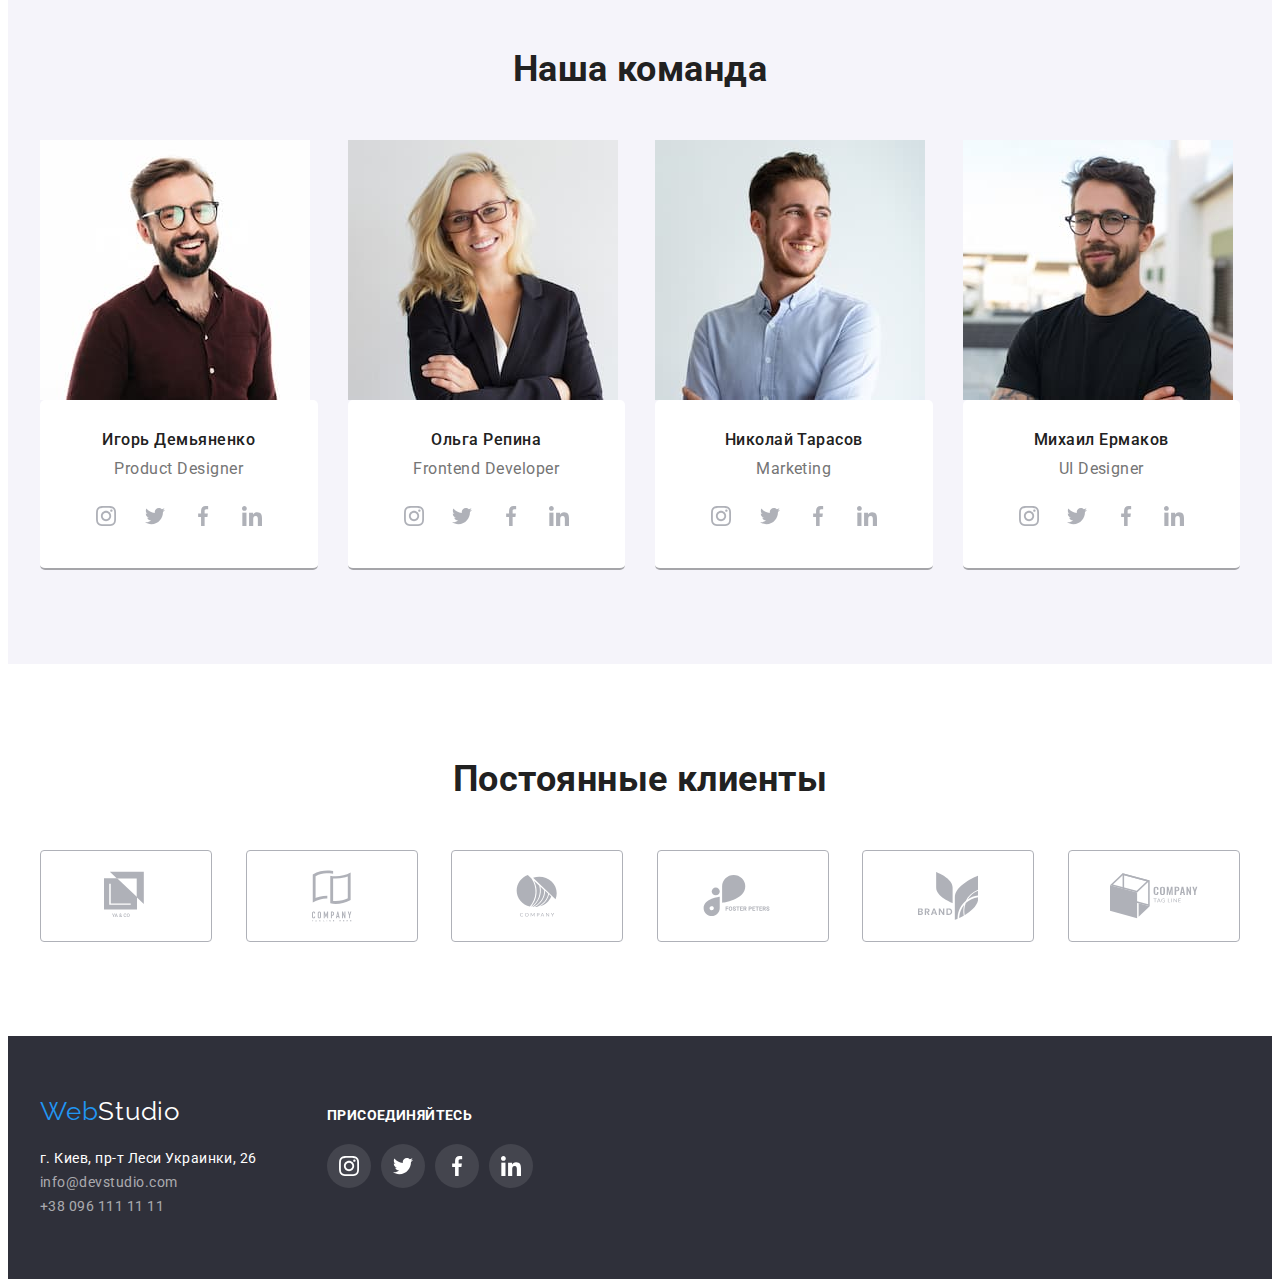
==== commit d0a779b5: "dz-4" ====
--- a/index.html
+++ b/index.html
@@ -263,58 +263,46 @@
           <h2 class="section-title">Постоянные клиенты</h2>
           <ul class="regular-client-list">
             <li class="regular-client-item">
-              <div class="regular-client-container">
               <a href="" class="regular-client-link">
                 <svg class="regular-client-list-icon" width="44" height="50">
                   <use href="./images/icons.svg#icon-logo-1"></use>
                 </svg>
               </a>
-              </div>
-            </li>
-            <li class="regular-client-item">
-              <div class="regular-client-container">
+            </li>
+            <li class="regular-client-item">
               <a href="" class="regular-client-link">
                 <svg class="regular-client-list-icon" width="40" height="52">
                   <use href="./images/icons.svg#icon-logo-2"></use>
                 </svg>
               </a>
-              </div>
-            </li>
-            <li class="regular-client-item">
-              <div class="regular-client-container">
+            </li>
+            <li class="regular-client-item">
               <a href="" class="regular-client-link">
                 <svg class="regular-client-list-icon" width="42" height="42">
                   <use href="./images/icons.svg#icon-logo-3"></use>
                 </svg>
               </a>
-              </div>
-            </li>
-            <li class="regular-client-item">
-              <div class="regular-client-container">
+            </li>
+            <li class="regular-client-item">
               <a href="" class="regular-client-link">
                 <svg class="regular-client-list-icon" width="80" height="42">
                   <use href="./images/icons.svg#icon-logo-4"></use>
                 </svg>
               </a>
-              </div>
-            </li>
-            <li class="regular-client-item">
-              <div class="regular-client-container">
+            </li>
+            <li class="regular-client-item">
               <a href="" class="regular-client-link">
                 <svg class="regular-client-list-icon" width="60" height="48">
                   <use href="./images/icons.svg#icon-logo-5"></use>
                 </svg>
               </a>
-              </div>
-            </li>
-            <li class="regular-client-item">
-              <div class="regular-client-container">
+            </li>
+            <li class="regular-client-item">
               <a href="" class="regular-client-link">
                 <svg class="regular-client-list-icon" width="88" height="46">
                   <use href="./images/icons.svg#icon-logo-6"></use>
                 </svg>
               </a>
-              </div>
             </li>
 
           </ul>
--- a/css/style.css
+++ b/css/style.css
@@ -94,6 +94,7 @@
   font-size: 36px;
   line-height: 1.17;
   text-align: center;
+  margin-bottom: 50px;
 }
 
 /* ===Класс Секция */
@@ -260,7 +261,6 @@
   display: flex;
   margin-left: -30px;
   margin-top: -30px;
-  padding-top: 62px;
   padding-bottom: 50px;
 }
 .container .business-list-item {
@@ -294,9 +294,6 @@
   margin-top: 30px;
 }
 
-.command h2 {
-  margin-bottom: 50px;
-}
 .command h3 {
   font-weight: 500;
   font-size: 16px;
@@ -338,38 +335,25 @@
 }
 
 /* Постоянные клиенты */
+
 .regular-client-list {
   display: flex;
   justify-content: space-between;
 }
-.regular-client-container {
+.regular-client-link {
   display: flex;
   width: 170px;
   height: 90px;
   justify-content: center;
   align-items: center;
-  border: 10px;
-  border-color: var(--regular-client-link-primary-color);
+  border: 1px solid var(--regular-client-link-primary-color);
   border-radius: 4px;
-}
-.regular-client-list-item {
-  display: block;
-  width: 170px;
-  height: 90px;
-  border-radius: 50%;
-  justify-content: center;
-  align-items: center;
-  margin-bottom: 30px;
-}
-/* display: flex;
-  width: 170px;
-  padding: 90px;
-  justify-content: center;
-  align-items: center;
-  border: 1px;
-  border-color: var(--regular-client-link-primary-color);
-  border-radius: 4px;
-} */
+  fill: var(--regular-client-link-primary-color);
+}
+.regular-client-link:hover {
+  fill: var(--accent-color);
+  border-color: var(--accent-color);
+}
 /* ================================================ */
 /* ===================ПОРТФОЛИО============================= */
 /* Страница Портфолио */
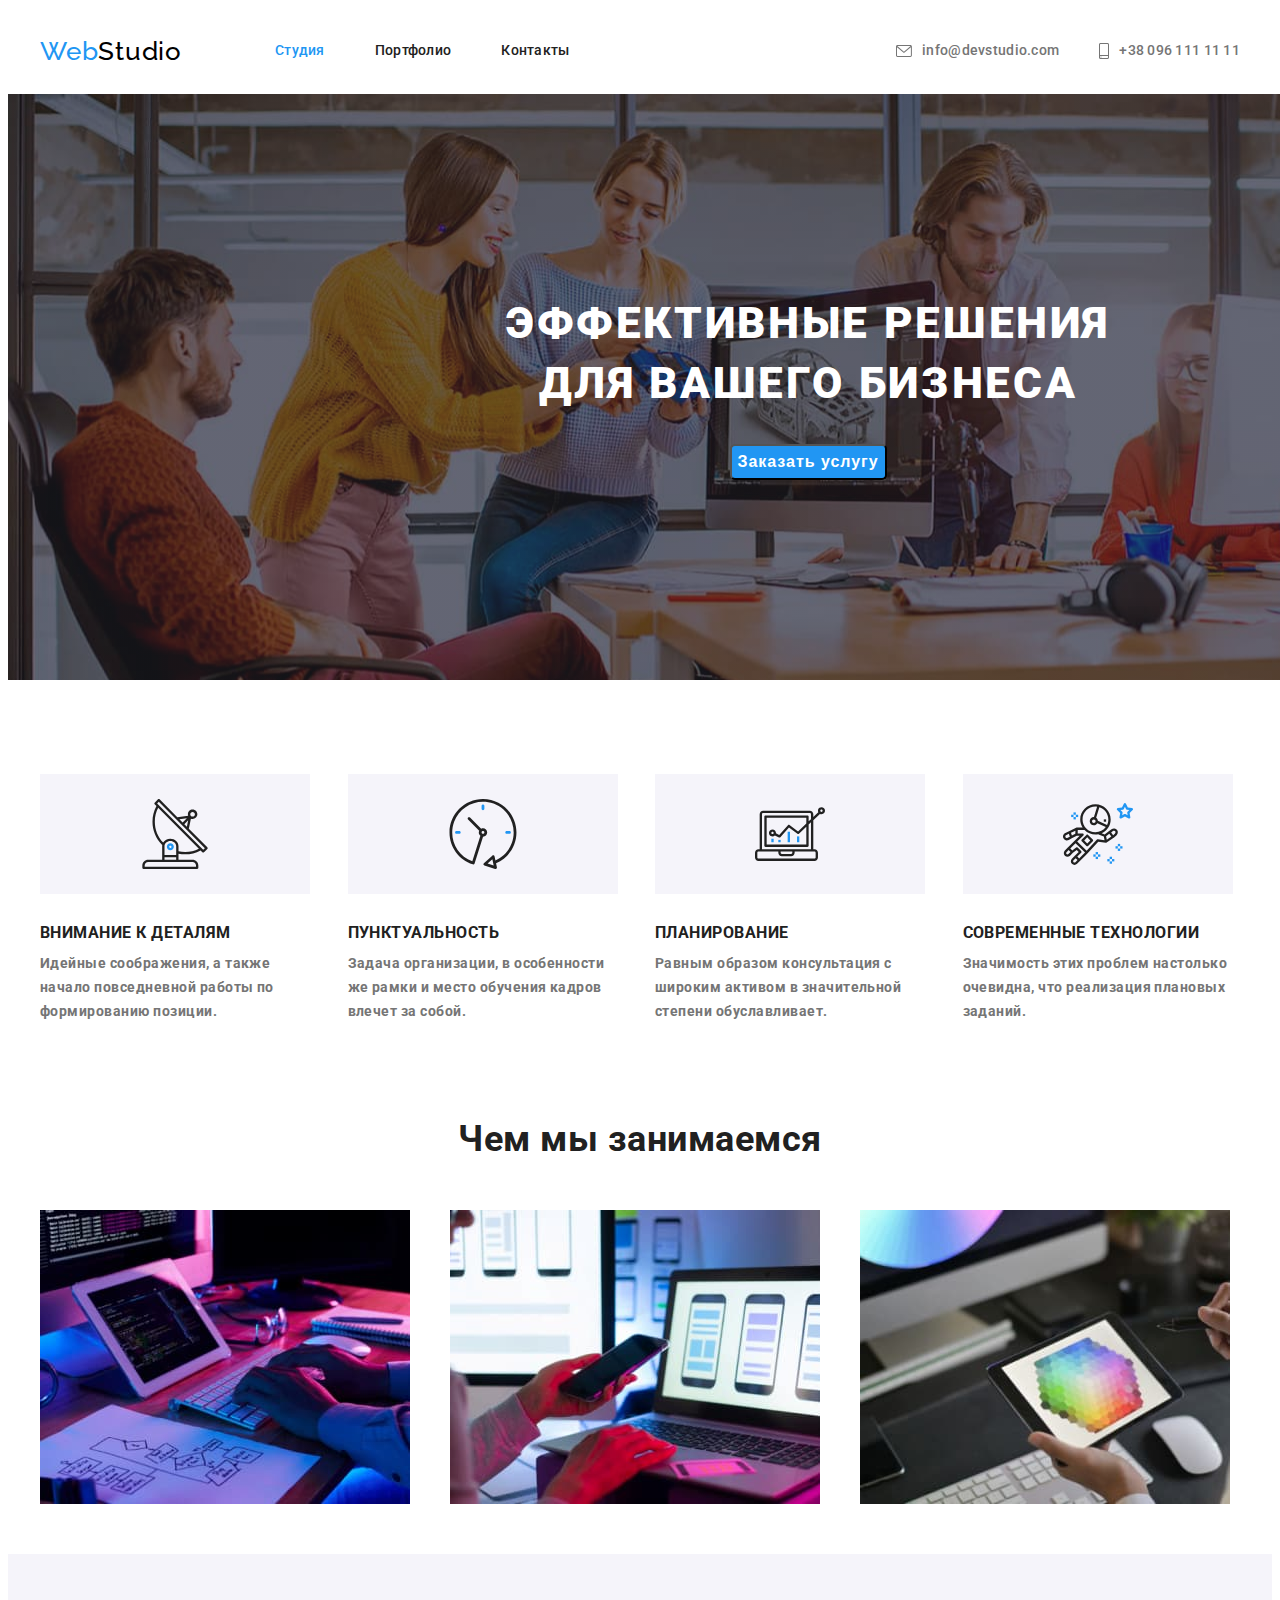
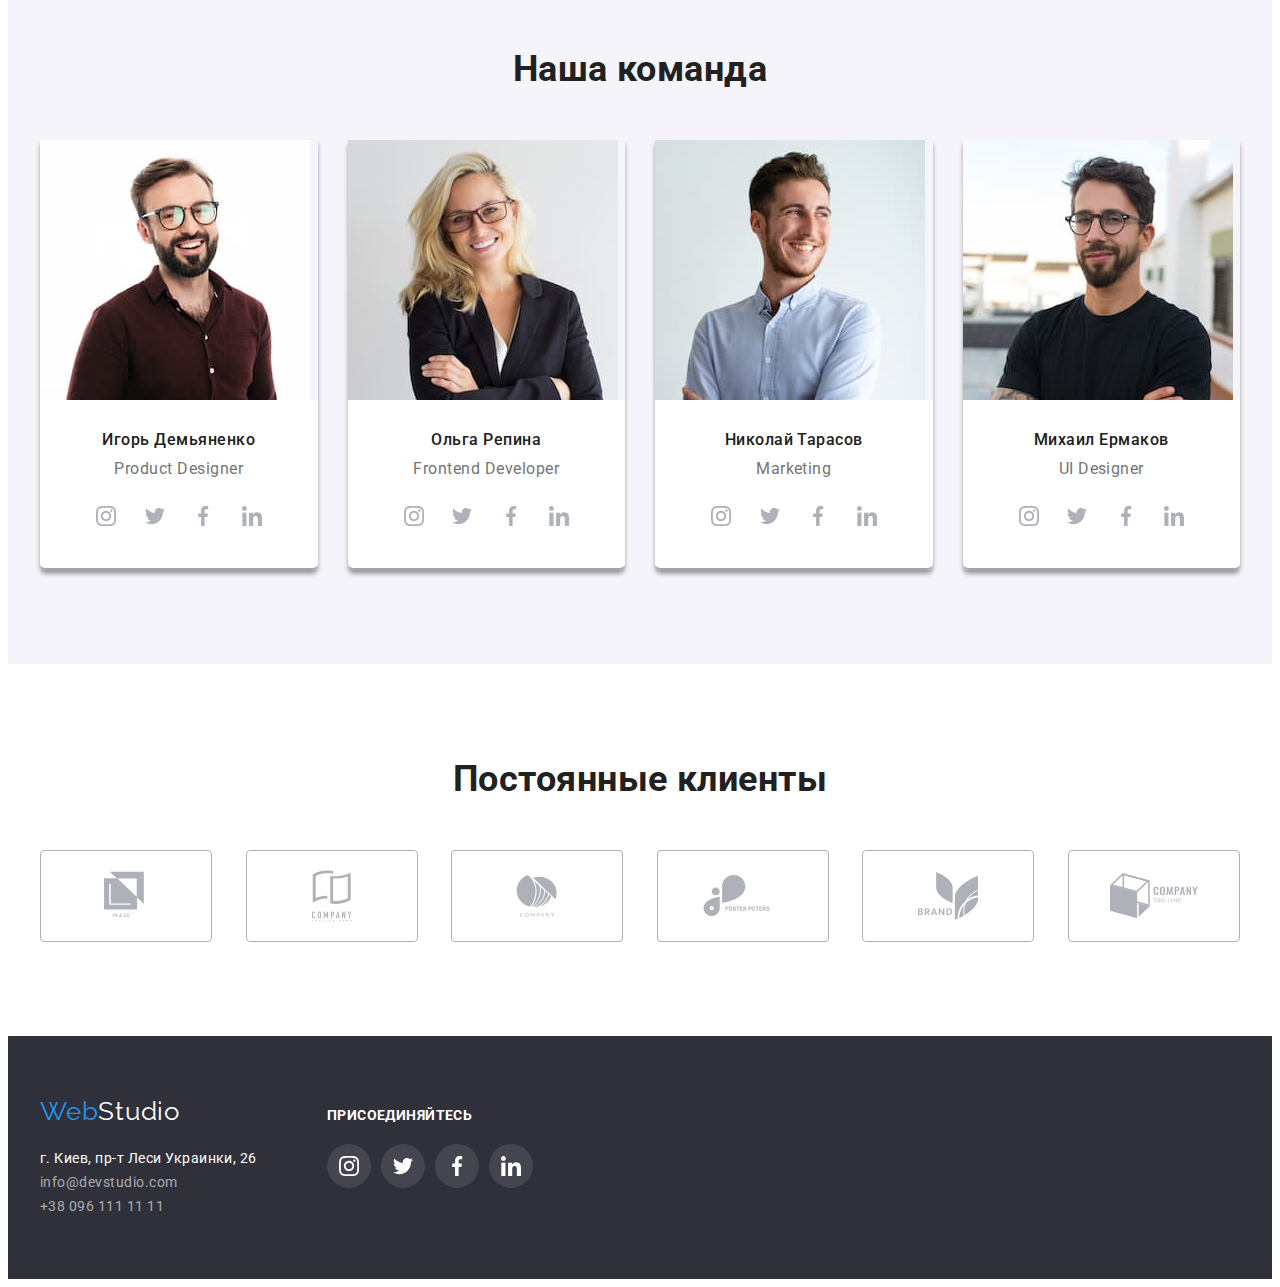
==== commit 4852c35d: "dz-4" ====
--- a/index.html
+++ b/index.html
@@ -62,38 +62,38 @@
         <div class="container">
           <ul class="feature-list">
             <li class="feature-list-item">
-              <box class="feature-logo">
+              <div class="feature-logo">
                 <svg class="feature-logo-icon">
                   <use href="./images/icons.svg#icon-antenna"></use>
                 </svg>
-              </box>
+              </div>
               <h3 class="section-list">Внимание к деталям</h3>
               <p>Идейные соображения, а также начало повседневной работы по формированию позиции.</p>
             </li>
             <li class="feature-list-item">
-              <box class="feature-logo">
+              <div class="feature-logo">
                 <svg class="feature-logo-icon">
                   <use href="./images/icons.svg#icon-clock"></use>
                 </svg>
-              </box>
+              </div>
               <h3 class="section-list">Пунктуальность</h3>
               <p>Задача организации, в особенности же рамки и место обучения кадров влечет за собой.</p>
             </li>
             <li class="feature-list-item">
-              <box class="feature-logo">
+              <div class="feature-logo">
                 <svg class="feature-logo-icon">
                   <use href="./images/icons.svg#icon-diagram"></use>
                 </svg>
-              </box>
+              </div>
               <h3 class="section-list">Планирование</h3>
               <p>Равным образом консультация с широким активом в значительной степени обуславливает.</p>
             </li>
             <li class="feature-list-item">
-              <box class="feature-logo">
+              <div class="feature-logo">
                 <svg class="feature-logo-icon">
                   <use href="./images/icons.svg#icon-astronaut"></use>
                 </svg>
-              </box>
+              </div>
               <h3 class="section-list">Современные технологии</h3>
               <p>Значимость этих проблем настолько очевидна, что реализация плановых заданий.</p>
             </li>
--- a/css/style.css
+++ b/css/style.css
@@ -283,7 +283,8 @@
   display: block;
   padding-top: 30px;
   border-bottom: 2px solid #a5a5a9;
-  border-radius: 5px;
+  border-bottom-right-radius: 6px;
+  border-bottom-left-radius: 6px;
   background-color: var(--primary-background-color);
   padding-left: 44px;
   padding-right: 44px;
@@ -292,6 +293,9 @@
   width: calc(100% / 4 - 30px);
   margin-left: 30px;
   margin-top: 30px;
+  border-bottom-right-radius: 6px;
+  border-bottom-left-radius: 6px;
+  box-shadow: 0px 4px 4px 0px #9e9da1;
 }
 
 .command h3 {
@@ -350,7 +354,8 @@
   border-radius: 4px;
   fill: var(--regular-client-link-primary-color);
 }
-.regular-client-link:hover {
+.regular-client-link:hover,
+.regular-client-link:focus {
   fill: var(--accent-color);
   border-color: var(--accent-color);
 }
@@ -452,6 +457,7 @@
 .portfoleo-filters-list-item .portfoleo-button:focus {
   color: var(--primary-section-text-color);
   background-color: var(--accent-color);
+  box-shadow: 0px 4px 2px 0px #9e9da1;
   cursor: pointer;
 }
 /* ================================================ */
